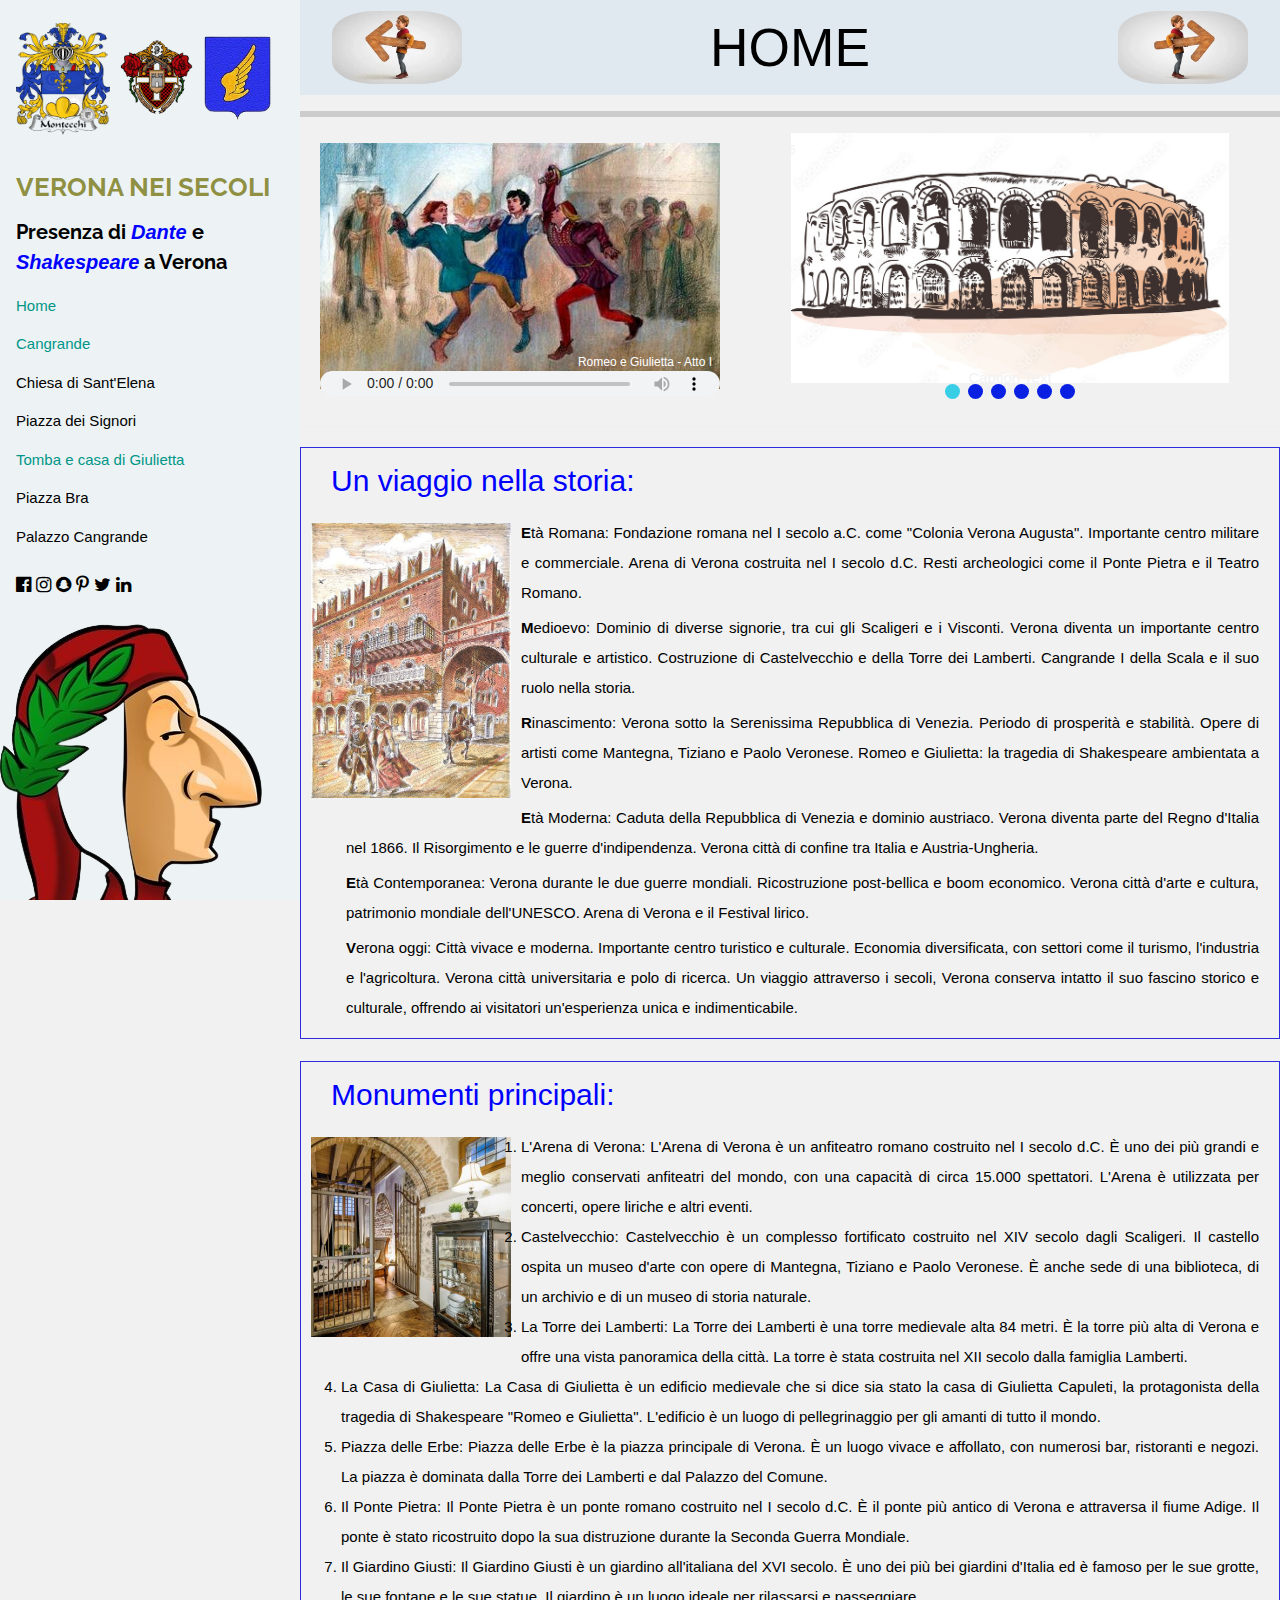
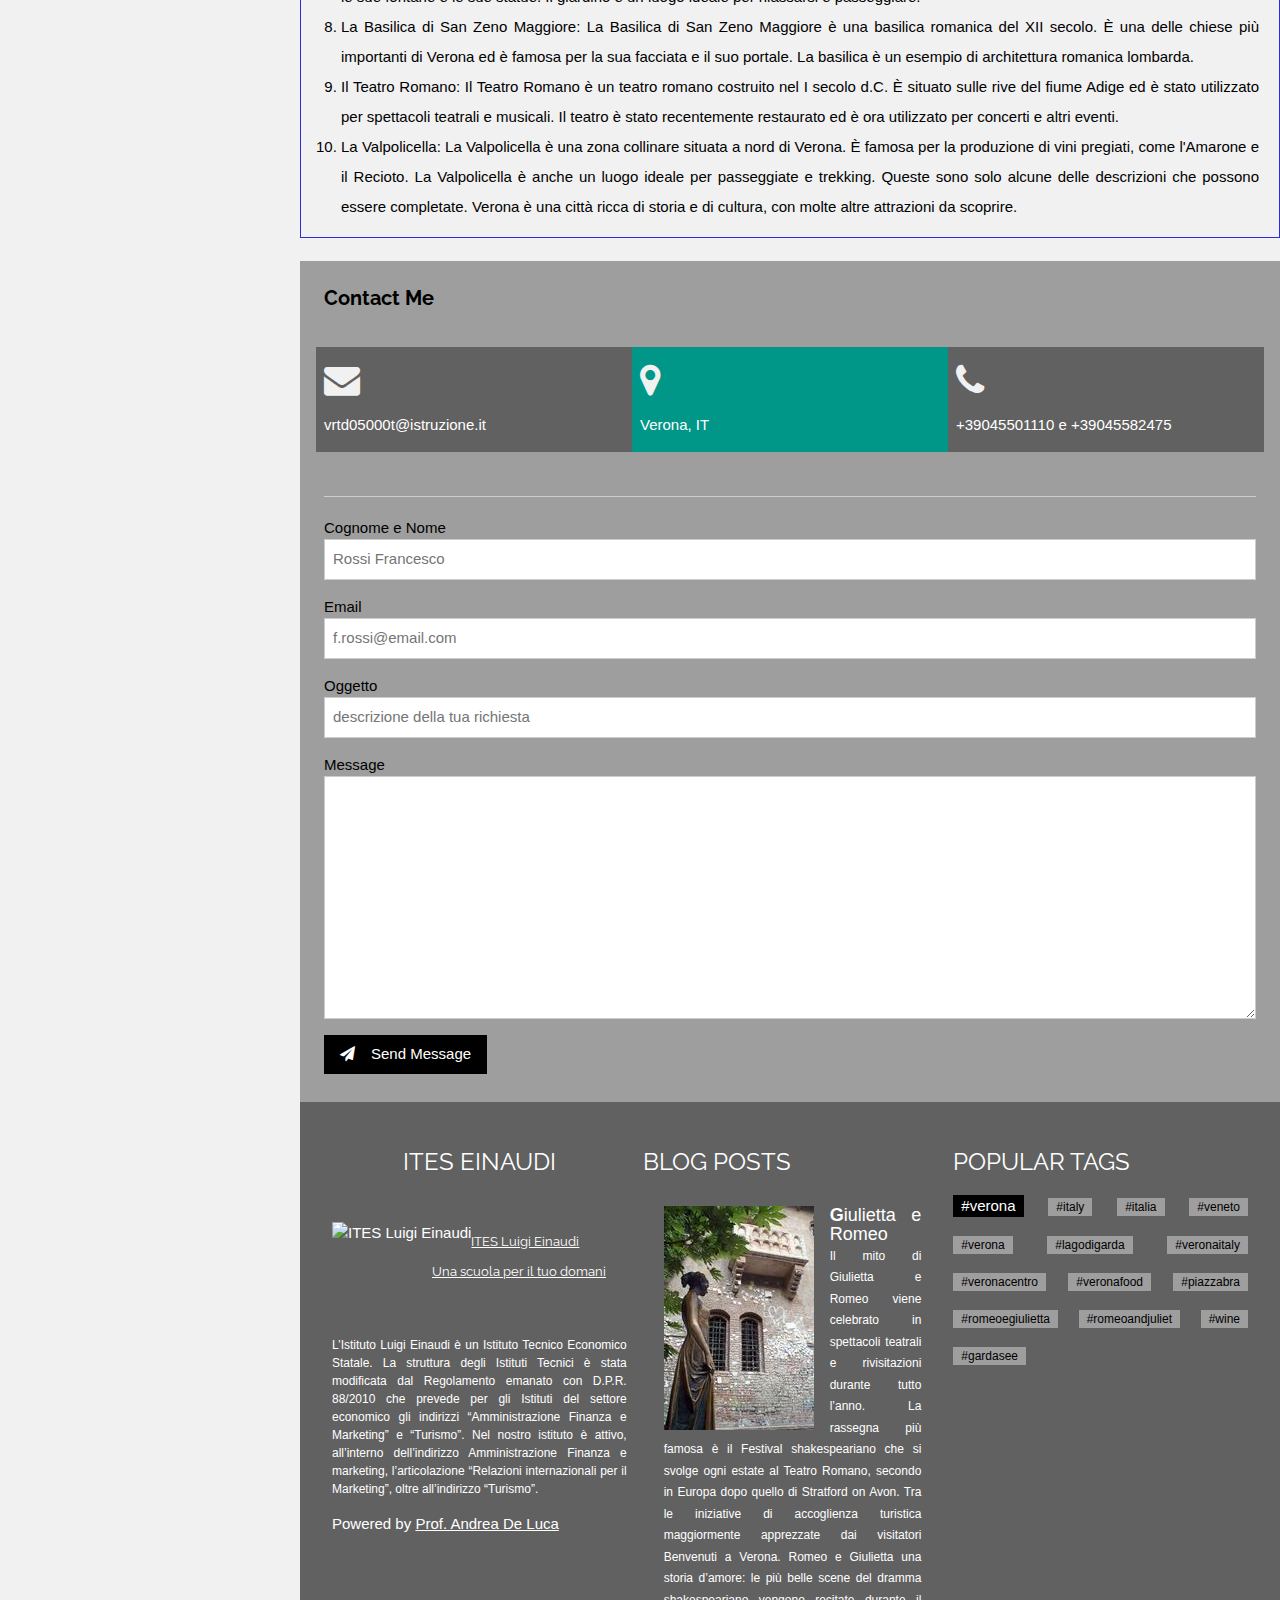
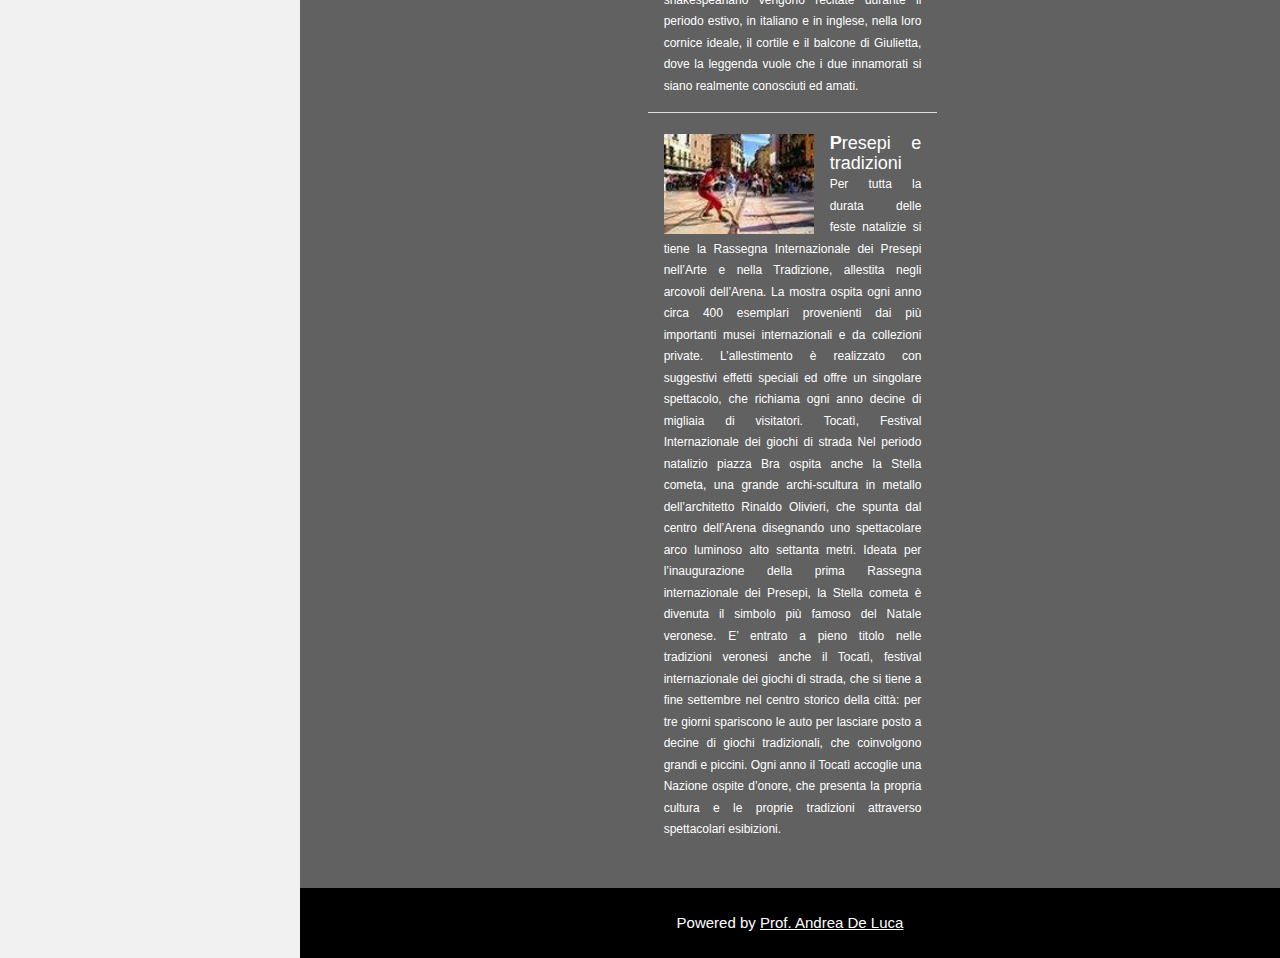
==== index.html @ e891285c "Caricamento dati 4G" ====
<!DOCTYPE html>
<html>

<head>
    <title>Verona nei secoli</title>
    <link rel="shortcut icon" href="images/favicon.ico" type="image/x-icon">
    <meta charset="UTF-8">
    <meta name="viewport" content="width=device-width, initial-scale=1.0">
    <link rel="stylesheet" href="https://www.w3schools.com/w3css/4/w3.css">
    <link rel="stylesheet" href="https://fonts.googleapis.com/css?family=Raleway">
    <link rel="stylesheet" href="https://cdnjs.cloudflare.com/ajax/libs/font-awesome/4.7.0/css/font-awesome.min.css">
    <!-- Icone IconScout su https://iconscout.com/unicons/free-line-icons?query=search&redirect=%2Funicons%2Ffree-line-icons%3Fcolor%3D%2525236563FF%26name%3Dsearch-alt -->
    <link rel="stylesheet" href="https://unicons.iconscout.com/release/v4.0.8/css/line.css">
    <link rel="stylesheet" href="css/styles.css">
    <link rel="stylesheet" href="css/stylesCarousel.css">
    <link href="https://fonts.cdnfonts.com/css/ancient" rel="stylesheet">
</head>

<body class="w3-light-grey w3-content" style="max-width:1600px">

    <!-- Sidebar/menu -->
    <nav class="w3-sidebar w3-collapse w3-animate-left"
        style="z-index:11;width:300px; background-color: rgb(237, 243, 244);" id="mySidebar"><br>
        <div class="w3-container">
            <a href="#" onclick="w3_close()" class="w3-hide-large w3-right w3-jumbo w3-padding w3-hover-grey"
                title="close menu">
                <i class="fa fa-remove"></i>
            </a>
            <img src="images/StemmaMontecchi.png" style="width:35%;" class="w3-round"><img
                src="images/StemmaCapuleti.png" style="width:35%;" class="w3-round"><img
                src="images/StemmaAlighieri.png" style="width:25%;" class="w3-round"><br><br>
            <h4><b id="Verona-nei-secoli">VERONA NEI SECOLI</b></h4>
            <h4><b>Presenza di <em>Dante</em> e <em>Shakespeare</em> a Verona</b></h4>
        </div>
        <div class="w3-bar-block">
            <a href="#Home" onclick="w3_close()" class="w3-bar-item w3-button w3-padding w3-text-teal"><i
                    class="uil uil-home"></i> Home</a>
            <a href="cangrande.html" onclick="w3_close()" class="w3-bar-item w3-button w3-padding w3-text-teal"><i
                    class="uil uil-map-marker"></i> Cangrande</a>
            <a href="chiesaDiSantElena.html" onclick="w3_close()" class="w3-bar-item w3-button w3-padding"><i
                    class="uil uil-map-marker"></i> Chiesa di Sant'Elena</a>
            <a href="piazzaDeiSignori.html" onclick="w3_close()" class="w3-bar-item w3-button w3-padding"><i
                    class="uil uil-map-marker"></i> Piazza dei Signori</a>
            <a href="tombaCasaGiulietta.html" onclick="w3_close()"
                class="w3-bar-item w3-button w3-padding w3-text-teal"><i class="uil uil-map-marker"></i> Tomba e casa di
                Giulietta</a>
            <a href="piazzaBra.html" onclick="w3_close()" class="w3-bar-item w3-button w3-padding"><i
                    class="uil uil-map-marker"></i> Piazza Bra</a>
            <a href="palazzoCangrande.html" onclick="w3_close()" class="w3-bar-item w3-button w3-padding"><i
                    class="uil uil-map-marker"></i> Palazzo Cangrande</a>
        </div>
        <div class="w3-panel w3-large">
            <i class="fa fa-facebook-official w3-hover-opacity"></i>
            <i class="fa fa-instagram w3-hover-opacity"></i>
            <i class="fa fa-snapchat w3-hover-opacity"></i>
            <i class="fa fa-pinterest-p w3-hover-opacity"></i>
            <i class="fa fa-twitter w3-hover-opacity"></i>
            <i class="fa fa-linkedin w3-hover-opacity"></i>
        </div>
        <img src="images/Dante/Dante.png" alt="">
    </nav>

    <!-- Overlay effect when opening sidebar on small screens -->
    <div class="w3-overlay w3-hide-large w3-animate-opacity" onclick="w3_close()" style="cursor:pointer"
        title="close side menu" id="myOverlay"></div>

    <!-- !PAGE CONTENT! -->
    <div class="w3-main" style="margin-left:300px">

        <!-- Header -->
        <header>
            <span class="w3-button w3-hide-large w3-xxlarge  w3-hover-text-grey" onclick="w3_open()"><i
                    class="fa fa-bars"></i></span>
            <!-- ======================================= Titolo pagina con animazioni ========================================================-->

            <div class="w3-container"
                style="background-color: rgb(225, 233, 240); display: flex; justify-content: space-between; max-width: 100%;">

                <div class="animation">
                    <button onclick="history.back()">
                        <img class="animation--Gl63I"
                            srcset="images/gif/ManWalkBack.webp 1x, images/gif/ManWalkBack.webp 2x"
                            src="images/gif/ManWalkBack.webp" alt="Medievale, Uomo, 3D, Freccia">
                    </button>
                </div>

                <div class="titles">
                    <h1 class="title">
                        <span class="title-word title-word-1">HO</span><span class="title-word title-word-2">ME</span>
                    </h1>
                </div>
                <div class="animation">
                    <button onclick="history.forward()">
                        <img id="go-forward" class="animation--Gl63I"
                            srcset="images/gif/ManWalkForward.webp 1x, images/gif/ManWalkForward.webp 2x"
                            src="images/gif/ManWalkForward.webp" alt="Medievale, Uomo, 3D, Freccia">
                    </button>
                </div>
            </div>
            <!-- ======================================= Chiusura titolo ed animazioni ========================================================-->

            <div class="w3-section w3-bottombar w3-padding-10"></div>
        </header>
        <!-- Chiusura Header -->

        <!-- Carousel section -->
        <div class="Wrapped-Area">
            <div class="audio-container">
                <p class="audio-title"><span>Romeo e Giulietta - Atto I</span></p>
                <img src="images/romeo_e_giulietta.jpg">
                <audio controls="controls">
                    <source src="audio/videoplayback.m4a" type="audio/mp3">
                </audio>
            </div>


            <div class="slideshow-container">

                <div class="mySlides fade">
                    <div class="numbertext">1 / 6</div>
                    <img src="images/Arena/ArenaFumetto.jpg" style="width:100%">
                    <div class="text">Caption Text</div>
                </div>

                <div class="mySlides fade">
                    <div class="numbertext">2 / 6</div>
                    <img src="images/Cangrande/Arche Scaligere.jpg" style="width:100%">
                    <div class="text">Caption Two</div>
                </div>

                <div class="mySlides fade">
                    <div class="numbertext">3 / 6</div>
                    <img src="images/CasaDiGiulietta/ShakespeareTeschio.jpg" style="width:100%">
                    <div class="text">Caption Three</div>
                </div>
                <div class="mySlides fade">
                    <div class="numbertext">4 / 6</div>
                    <img src="images/ChiesaSantElena/Shakespeare.jpg" style="width:100%">
                    <div class="text">Caption four</div>
                </div>
                <div class="mySlides fade">
                    <div class="numbertext">5 / 6</div>
                    <img src="images/PiazzaDeiSignori/Monument_to_Dante_(Verona).jpg" style="width:100%">
                    <div class="text">Caption five</div>
                </div>
                <div class="mySlides fade">
                    <div class="numbertext">6 / 6</div>
                    <img src="images/PalazzoCangrande/PalazzoCangrande.jpg" style="width:100%">
                    <div class="text">Caption six</div>
                </div>
                <div style="text-align:center">
                    <span class="dot"></span>
                    <span class="dot"></span>
                    <span class="dot"></span>
                    <span class="dot"></span>
                    <span class="dot"></span>
                    <span class="dot"></span>
                </div>
            </div>
            <br>


            <script type="text/javascript" src="js/scriptCarousel.js"></script>
        </div>
        <hr>

        <div class="conteinerHome">


            <div style="border: 1px solid #2d2adf; margin: 0; padding-right: 20px;">
                <h2 class="titolo-corpo">Un viaggio nella storia: </h2>
                <img src="images/PalazzoCangrande/PalazzoCangrande.jpg" alt="Palazzo Cangrande"
                    style="float:left; margin: 10px; width: 200px;">

                <ul>
                    <li> Età Romana:

                        Fondazione romana nel I secolo a.C. come "Colonia Verona Augusta".
                        Importante centro militare e commerciale.
                        Arena di Verona costruita nel I secolo d.C.
                        Resti archeologici come il Ponte Pietra e il Teatro Romano.
                    </li>
                    <li>
                        Medioevo:

                        Dominio di diverse signorie, tra cui gli Scaligeri e i Visconti.
                        Verona diventa un importante centro culturale e artistico.
                        Costruzione di Castelvecchio e della Torre dei Lamberti.
                        Cangrande I della Scala e il suo ruolo nella storia.
                    </li>
                    <li>
                        Rinascimento:

                        Verona sotto la Serenissima Repubblica di Venezia.
                        Periodo di prosperità e stabilità.
                        Opere di artisti come Mantegna, Tiziano e Paolo Veronese.
                        Romeo e Giulietta: la tragedia di Shakespeare ambientata a Verona.
                    </li>
                    <li>
                        Età Moderna:

                        Caduta della Repubblica di Venezia e dominio austriaco.
                        Verona diventa parte del Regno d'Italia nel 1866.
                        Il Risorgimento e le guerre d'indipendenza.
                        Verona città di confine tra Italia e Austria-Ungheria.
                    </li>
                    <li>
                        Età Contemporanea:

                        Verona durante le due guerre mondiali.
                        Ricostruzione post-bellica e boom economico.
                        Verona città d'arte e cultura, patrimonio mondiale dell'UNESCO.
                        Arena di Verona e il Festival lirico.
                    </li>
                    <li>
                        Verona oggi:

                        Città vivace e moderna.
                        Importante centro turistico e culturale.
                        Economia diversificata, con settori come il turismo, l'industria e l'agricoltura.
                        Verona città universitaria e polo di ricerca.

                        Un viaggio attraverso i secoli, Verona conserva intatto il suo fascino storico e culturale,
                        offrendo
                        ai
                        visitatori un'esperienza unica e indimenticabile.
                    </li>

                </ul>
            </div>
            <br>
            <div style="border: 1px solid #2d2adf; margin: 0; padding-right: 20px;">
                <h2 class="titolo-corpo">Monumenti principali: </h2>
                <img src="images/Cangrande/InternoCasaDiRomeo.jpg" alt="Palazzo Cangrande"
                    style="float:left; margin: 10px; width: 200px;">

                <ol>
                    <li>
                        L'Arena di Verona:

                        L'Arena di Verona è un anfiteatro romano costruito nel I secolo d.C. È uno dei più grandi e
                        meglio
                        conservati anfiteatri del mondo, con una capacità di circa 15.000 spettatori. L'Arena è
                        utilizzata
                        per
                        concerti, opere liriche e altri eventi.
                    </li>
                    <li>
                        Castelvecchio:

                        Castelvecchio è un complesso fortificato costruito nel XIV secolo dagli Scaligeri. Il castello
                        ospita un
                        museo d'arte con opere di Mantegna, Tiziano e Paolo Veronese. È anche sede di una biblioteca, di
                        un
                        archivio
                        e di un museo di storia naturale.
                    </li>
                    <li>
                        La Torre dei Lamberti:

                        La Torre dei Lamberti è una torre medievale alta 84 metri. È la torre più alta di Verona e offre
                        una
                        vista
                        panoramica della città. La torre è stata costruita nel XII secolo dalla famiglia Lamberti.
                    </li>
                    <li>
                        La Casa di Giulietta:

                        La Casa di Giulietta è un edificio medievale che si dice sia stato la casa di Giulietta
                        Capuleti, la
                        protagonista della tragedia di Shakespeare "Romeo e Giulietta". L'edificio è un luogo di
                        pellegrinaggio
                        per
                        gli amanti di tutto il mondo.
                    </li>
                    <li>
                        Piazza delle Erbe:

                        Piazza delle Erbe è la piazza principale di Verona. È un luogo vivace e affollato, con numerosi
                        bar,
                        ristoranti e negozi. La piazza è dominata dalla Torre dei Lamberti e dal Palazzo del Comune.
                    </li>
                    <li>
                        Il Ponte Pietra:

                        Il Ponte Pietra è un ponte romano costruito nel I secolo d.C. È il ponte più antico di Verona e
                        attraversa
                        il fiume Adige. Il ponte è stato ricostruito dopo la sua distruzione durante la Seconda Guerra
                        Mondiale.
                    </li>
                    <li>
                        Il Giardino Giusti:

                        Il Giardino Giusti è un giardino all'italiana del XVI secolo. È uno dei più bei giardini
                        d'Italia ed
                        è
                        famoso per le sue grotte, le sue fontane e le sue statue. Il giardino è un luogo ideale per
                        rilassarsi e
                        passeggiare.
                    </li>
                    <li>
                        La Basilica di San Zeno Maggiore:

                        La Basilica di San Zeno Maggiore è una basilica romanica del XII secolo. È una delle chiese più
                        importanti
                        di Verona ed è famosa per la sua facciata e il suo portale. La basilica è un esempio di
                        architettura
                        romanica lombarda.
                    </li>
                    <li>
                        Il Teatro Romano:

                        Il Teatro Romano è un teatro romano costruito nel I secolo d.C. È situato sulle rive del fiume
                        Adige
                        ed
                        è
                        stato utilizzato per spettacoli teatrali e musicali. Il teatro è stato recentemente restaurato
                        ed è
                        ora
                        utilizzato per concerti e altri eventi.
                    </li>
                    <li>
                        La Valpolicella:

                        La Valpolicella è una zona collinare situata a nord di Verona. È famosa per la produzione di
                        vini
                        pregiati,
                        come l'Amarone e il Recioto. La Valpolicella è anche un luogo ideale per passeggiate e trekking.

                        Queste sono solo alcune delle descrizioni che possono essere completate. Verona è una città
                        ricca di
                        storia
                        e di cultura, con molte altre attrazioni da scoprire.
                    </li>

                </ol>
            </div>
            <br>
            <!-- Chiusura Carousel section -->
        </div>
        <!-- Contact Section -->
        <div class="w3-container w3-padding-large w3-grey">
            <h4 id="contact"><b>Contact Me</b></h4>
            <div class="w3-row-padding w3-center w3-padding-24" style="margin:0 -16px;">
                <div class="w3-third w3-dark-grey">
                    <p><i class="fa fa-envelope w3-xxlarge w3-text-light-grey"></i></p>
                    <p>vrtd05000t@istruzione.it</p>
                </div>
                <div class="w3-third w3-teal">
                    <p><i class="fa fa-map-marker w3-xxlarge w3-text-light-grey"></i></p>
                    <p>Verona, IT</p>
                </div>
                <div class="w3-third w3-dark-grey">
                    <p><i class="fa fa-phone w3-xxlarge w3-text-light-grey"></i></p>
                    <p>+39045501110 e +39045582475</p>
                </div>
            </div>
            <hr class="w3-opacity">
            <form name="modulo" enctype="text/plain">
                <div class="w3-section">
                    <label>Cognome e Nome</label>
                    <input class="w3-input w3-border" type="text" name="name" placeholder="Rossi Francesco" required>
                </div>
                <div class="w3-section">
                    <label>Email</label>
                    <input class="w3-input w3-border" type="text" name="email" placeholder="f.rossi@email.com" required>
                </div>
                <div class="w3-section">
                    <label>Oggetto</label>
                    <input class="w3-input w3-border" type="text" name="oggetto"
                        placeholder="descrizione della tua richiesta" required>
                </div>
                <div class="w3-section">
                    <label>Message</label>
                    <textarea class="w3-input w3-border" type="text" name="message" cols="30" rows="10"
                        required></textarea>
                </div>
                <button class="w3-button w3-black w3-margin-bottom" onclick="Modulo()"><i
                        class="fa fa-paper-plane w3-margin-right"></i>Send Message</button>

            </form>
            <script type="text/javascript" src="js/scriptInvioEmail.js"></script>
        </div>

        <!-- Footer -->
        <footer class="w3-container w3-padding-32 w3-dark-grey">
            <div class="w3-row-padding">
                <div class="w3-third">
                    <h3 style="text-align: center;">ITES EINAUDI</h3>
                    <div class="it-brand-wrapper">
                        <a href="https://www.einaudivr.edu.it/" title="ITES Luigi Einaudi" rel="home">
                            <img class="icon"
                                src="https://www.einaudivr.edu.it/wp-content/uploads/2019/11/export_rep.png"
                                alt="ITES Luigi Einaudi">
                            <div class="it-brand-text">
                                <h2 class="no_toc">ITES Luigi Einaudi</h2>
                                <h3 class="no_toc d-none d-md-block">Una scuola per il tuo domani</h3>
                            </div>
                        </a>
                    </div>
                    <p class="w3-small">L’Istituto Luigi Einaudi è un Istituto Tecnico Economico Statale.

                        La struttura degli Istituti Tecnici è stata modificata dal Regolamento emanato con D.P.R.
                        88/2010 che prevede per gli Istituti del settore economico gli indirizzi “Amministrazione
                        Finanza e Marketing” e “Turismo”.

                        Nel nostro istituto è attivo, all’interno dell’indirizzo Amministrazione Finanza e marketing,
                        l’articolazione “Relazioni internazionali per il Marketing”, oltre all’indirizzo “Turismo”.</p>
                    <p>Powered by <a href="https://www.w3schools.com/w3css/default.asp" target="_blank">Prof. Andrea De
                            Luca</a></p>
                </div>

                <div class="w3-third">
                    <h3>BLOG POSTS</h3>
                    <ul class="w3-ul w3-hoverable" style="line-height: 1.3em;">
                        <li class="w3-padding-16">
                            <img src="images/Blog Post/Giulietta.jpg" class="w3-left w3-margin-right"
                                style="width:150px">
                            <span class="w3-large">Giulietta e Romeo</span><br>
                            <span class="w3-small">Il mito di Giulietta e Romeo viene celebrato in spettacoli teatrali e
                                rivisitazioni
                                durante tutto l’anno. La rassegna più famosa è il Festival shakespeariano che si svolge
                                ogni estate al Teatro Romano, secondo in Europa dopo quello di Stratford on Avon.

                                Tra le iniziative di accoglienza turistica maggiormente apprezzate dai visitatori
                                Benvenuti a Verona. Romeo e Giulietta una storia d’amore: le più belle scene del dramma
                                shakespeariano vengono recitate durante il periodo estivo, in italiano e in inglese,
                                nella loro cornice ideale, il cortile e il balcone di Giulietta, dove la leggenda vuole
                                che i due innamorati si siano realmente conosciuti ed amati.</span>
                        </li>
                        <li class="w3-padding-16">
                            <img src="images/Blog Post/Arte e Tradizione.jpg" class="w3-left w3-margin-right"
                                style="width:150px">
                            <span class="w3-large">Presepi e tradizioni</span><br>
                            <span class="w3-small">Per tutta la durata delle feste natalizie si tiene la Rassegna
                                Internazionale dei
                                Presepi nell’Arte e nella Tradizione, allestita negli arcovoli dell’Arena.
                                La mostra ospita ogni anno circa 400 esemplari provenienti dai più importanti musei
                                internazionali e da collezioni private. L’allestimento è realizzato con suggestivi
                                effetti speciali ed offre un singolare spettacolo, che richiama ogni anno decine di
                                migliaia di visitatori.
                                Tocatì, Festival Internazionale dei giochi di strada
                                Nel periodo natalizio piazza Bra ospita anche la Stella cometa, una grande
                                archi-scultura in metallo dell’architetto Rinaldo Olivieri, che spunta dal centro
                                dell’Arena disegnando uno spettacolare arco luminoso alto settanta metri. Ideata per
                                l’inaugurazione della prima Rassegna internazionale dei Presepi, la Stella cometa è
                                divenuta il simbolo più famoso del Natale veronese.
                                E’ entrato a pieno titolo nelle tradizioni veronesi anche il Tocatì, festival
                                internazionale dei giochi di strada, che si tiene a fine settembre nel centro storico
                                della città: per tre giorni spariscono le auto per lasciare posto a decine di giochi
                                tradizionali, che coinvolgono grandi e piccini. Ogni anno il Tocatì accoglie una Nazione
                                ospite d’onore, che presenta la propria cultura e le proprie tradizioni attraverso
                                spettacolari esibizioni.</span>
                        </li>
                    </ul>
                </div>

                <div class="w3-third">
                    <h3>POPULAR TAGS</h3>
                    <p>
                        <span class="w3-tag w3-black w3-margin-bottom">#verona</span> <span
                            class="w3-tag w3-grey w3-small w3-margin-bottom">#italy</span> <span
                            class="w3-tag w3-grey w3-small w3-margin-bottom">#italia</span>
                        <span class="w3-tag w3-grey w3-small w3-margin-bottom">#veneto</span> <span
                            class="w3-tag w3-grey w3-small w3-margin-bottom">#verona</span> <span
                            class="w3-tag w3-grey w3-small w3-margin-bottom">#lagodigarda</span>
                        <span class="w3-tag w3-grey w3-small w3-margin-bottom">#veronaitaly</span> <span
                            class="w3-tag w3-grey w3-small w3-margin-bottom">#veronacentro</span> <span
                            class="w3-tag w3-grey w3-small w3-margin-bottom">#veronafood</span>
                        <span class="w3-tag w3-grey w3-small w3-margin-bottom">#piazzabra</span> <span
                            class="w3-tag w3-grey w3-small w3-margin-bottom">#romeoegiulietta</span> <span
                            class="w3-tag w3-grey w3-small w3-margin-bottom">#romeoandjuliet</span>
                        <span class="w3-tag w3-grey w3-small w3-margin-bottom">#wine</span> <span
                            class="w3-tag w3-grey w3-small w3-margin-bottom">#gardasee</span>
                    </p>
                </div>

            </div>
        </footer>

        <div class="w3-black w3-center w3-padding-24">Powered by <a href="#" title="ITES EINAUDI" target="_blank"
                class="w3-hover-opacity">Prof. Andrea De Luca</a></div>

        <!-- End page content -->
    </div>

    <script type="text/javascript" src="js/script.js"></script>

</body>


</html>
---- css/styles.css ----
body,
h1,
h2,
h3,
h4,
h5,
h6 {
    font-family: "Raleway", sans-serif
}

.titolo-corpo {
    text-align: justify;
    margin-left: 1em;
    font-family: 'Franklin Gothic Medium', 'Arial Narrow', Arial, sans-serif;
    color: blue;

}



ul {
    line-height: 2em;
    list-style: none;
    
}

ul li {
    text-align: justify;
    margin: 5px 0px 0 5px;
}

ul li::first-letter {
    text-transform: uppercase;
    font-weight: bold;
}

ol {
    text-align: justify;
    line-height: 2em;
}

p {
    text-align: justify;
}

h1 {
    white-space: nowrap;
}

em {
    color: blue;
    font-family: 'Trebuchet MS', 'Lucida Sans Unicode', 'Lucida Grande', 'Lucida Sans', Arial, sans-serif;
}

.animation {
    margin: auto 0;
}

#Verona-nei-secoli {
    font-size: 26px;
    color: rgba(112, 112, 7, 0.756);
}

.Wrapped-Area {
    display: flex;
    align-items: stretch;
    flex-wrap: wrap;

}

.slideshow-container {
    position: relative;
    max-width: 300px;
    width: 100%;
    margin: 10px auto;
}

.audio-container {
    position: relative;
    max-width: 400px;
    width: 100%;
    margin: 10px auto;
}

.audio-container img {
    max-width: 100%;
    position: relative;
    border: 0;
}

.audio-container audio {
    position: absolute;
    bottom: 0;
    left: 0;
    width: 100%;
    z-index: 10;
    height: 25px;
}

.audio-title {
    position: absolute;
    right: 2%;
    bottom: 5%;
    font-family: 'arial', sans-serif;
    z-index: 10;
    font-size: 0.8rem;
    color: #fff;
}

.it-brand-wrapper {
    padding: 32px 0;
    display: flex;
    
}

.it-brand-wrapper img{
  float: inline-start;
    
}

.it-brand-wrapper .it-brand-text h2, .it-brand-wrapper .it-brand-text h3 {
    font-size: 10pt;
    padding-left: 100px;
}
.title {
    padding: 2px;
    float: inline-start;
    font-family: 'Ancient', sans-serif;
    font-size: 48pt;
    font-weight: lighter;
    margin: auto;
    text-wrap: wrap;
    text-align: center;
}

.title-word {
    animation: color-animation 10s linear infinite;
}

.title-word-1 {
    --color-1: #DF8453;
    --color-2: #3D8DAE;
    --color-3: #E4A9A8;
}

.title-word-2 {
    --color-1: #DBAD4A;
    --color-2: #ACCFCB;
    --color-3: #17494D;
}

.title-word-3 {
    --color-1: #ACCFCB;
    --color-2: #E4A9A8;
    --color-3: #ACCFCB;
}

.title-word-4 {
    --color-1: #3D8DAE;
    --color-2: #DF8453;
    --color-3: #E4A9A8;
}

@keyframes color-animation {
    0% {
        color: var(--color-1)
    }

    32% {
        color: var(--color-1)
    }

    33% {
        color: var(--color-2)
    }

    65% {
        color: var(--color-2)
    }

    66% {
        color: var(--color-3)
    }

    99% {
        color: var(--color-3)
    }

    100% {
        color: var(--color-1)
    }
}

.animation button {
    background-color: transparent;
    border: none;
}

.animation img {
    max-width: 480px;
    max-height: 270px;
    margin: 0;
    border-radius: 35%;
    cursor: pointer;
    width: 150px;
    padding: 10px;
}


@media(max-width: 1280px) {

    .titles {
        margin: auto;
    }

    .title {
        font-size: 40pt;
        text-wrap: wrap;
    }

    header img {
        margin: auto;
    }
}

@media(max-width: 630px) {

    .titles {
        margin: auto;
    }

    .title {
        font-size: 20pt;
        text-wrap: wrap;
    }

    header img {
        display: none;
    }
}
---- css/stylesCarousel.css ----
* {box-sizing: border-box;}
body {font-family: Verdana, sans-serif;}
.mySlides {display: none;}
img {vertical-align: middle;}

/* Slideshow container */
.slideshow-container {
  max-width: 500px;
  position: relative;
  margin: auto;
}

/* Caption text */
.text {
  color: #f2f2f2;
  font-size: 15px;
  padding: 8px 12px;
  position: absolute;
  bottom: 8px;
  width: 100%;
  text-align: center;
}

/* Number text (1/3 etc) */
.numbertext {
  color: #f2f2f2;
  font-size: 12px;
  padding: 8px 12px;
  position: absolute;
  top: 0;
}

/* The dots/bullets/indicators */
.dot {
  height: 15px;
  width: 15px;
  margin: 0 2px;
  background-color: #091fe1;
  border-radius: 50%;
  display: inline-block;
  transition: background-color 0.6s ease;
}

.active {
  background-color: #38cee6;
}

/* Fading animation */
.fade {
  animation-name: fade;
  animation-duration: 1.5s;
}

.mySlides img {
    object-fit: contain;
    aspect-ratio: 2/1;

}

@keyframes fade {
  from {opacity: .4} 
  to {opacity: 1}
}

/* On smaller screens, decrease text size */
@media only screen and (max-width: 300px) {
  .text {font-size: 11px}
}
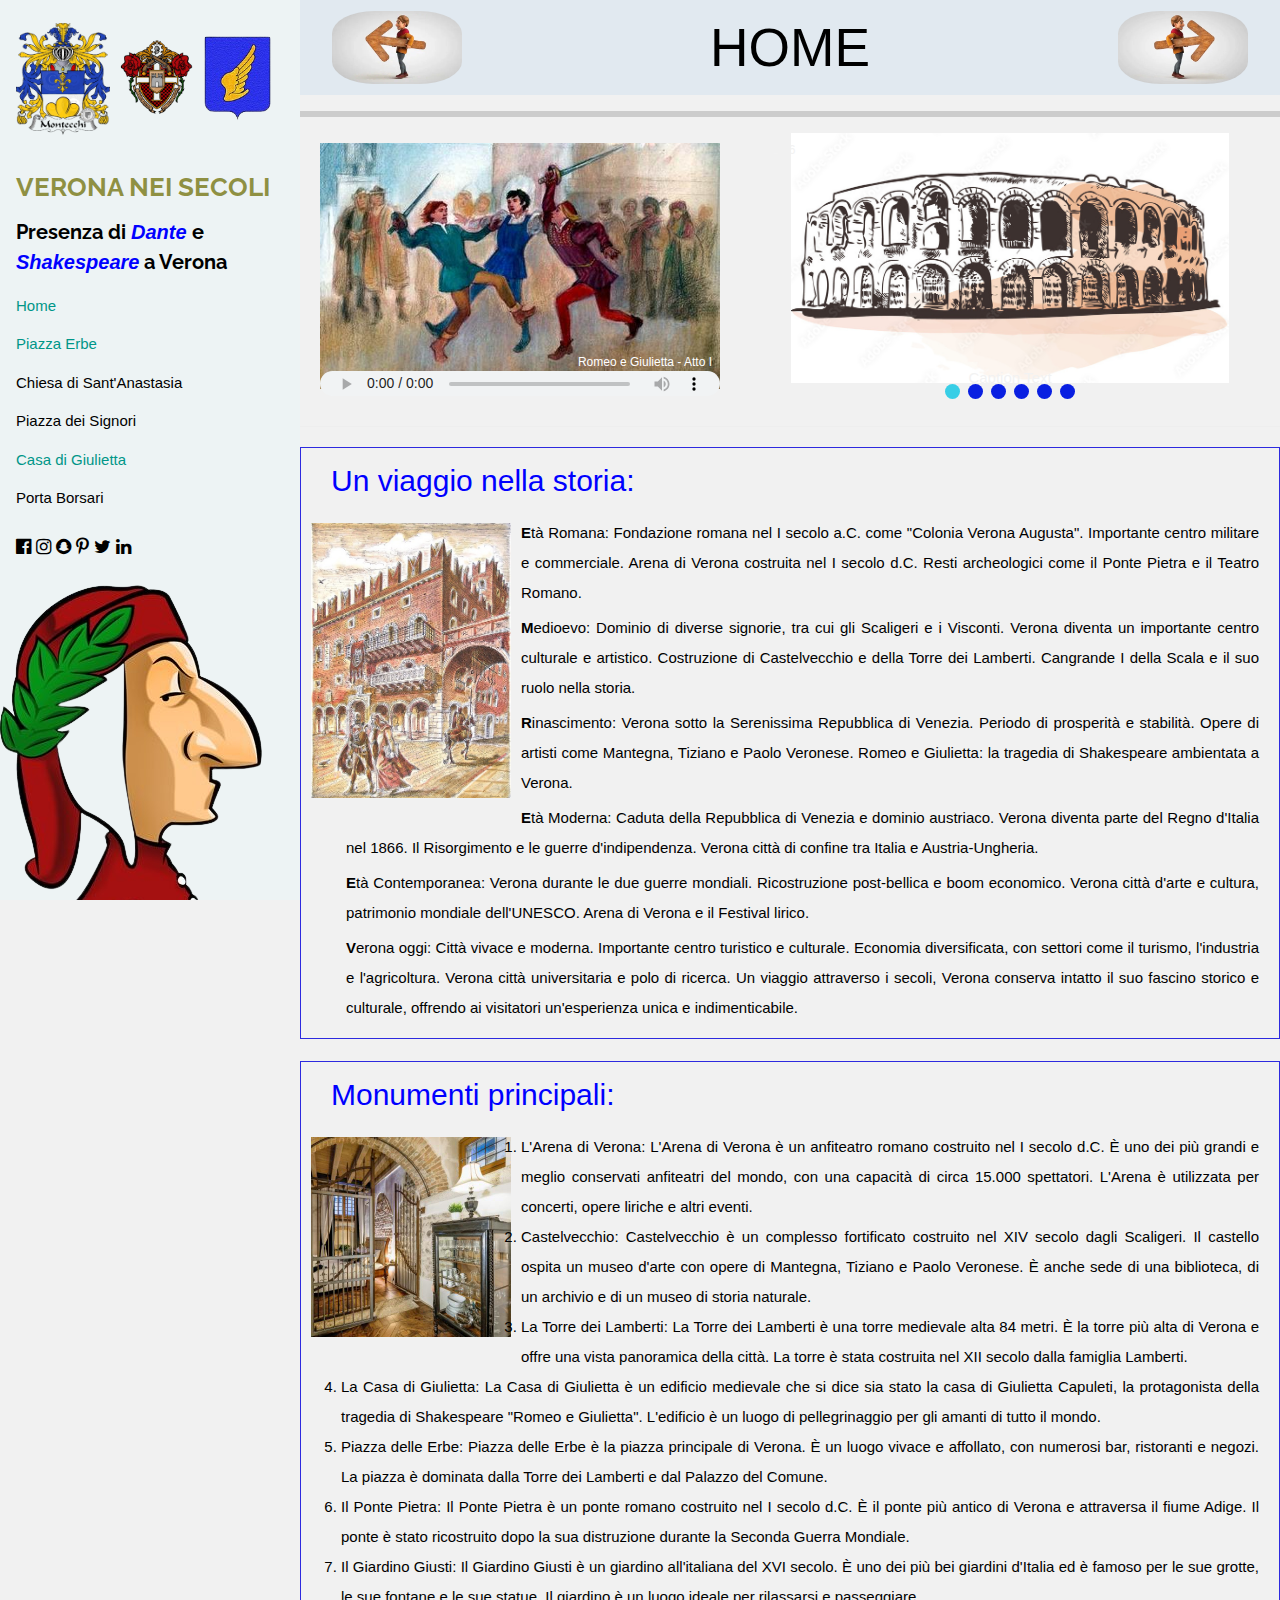
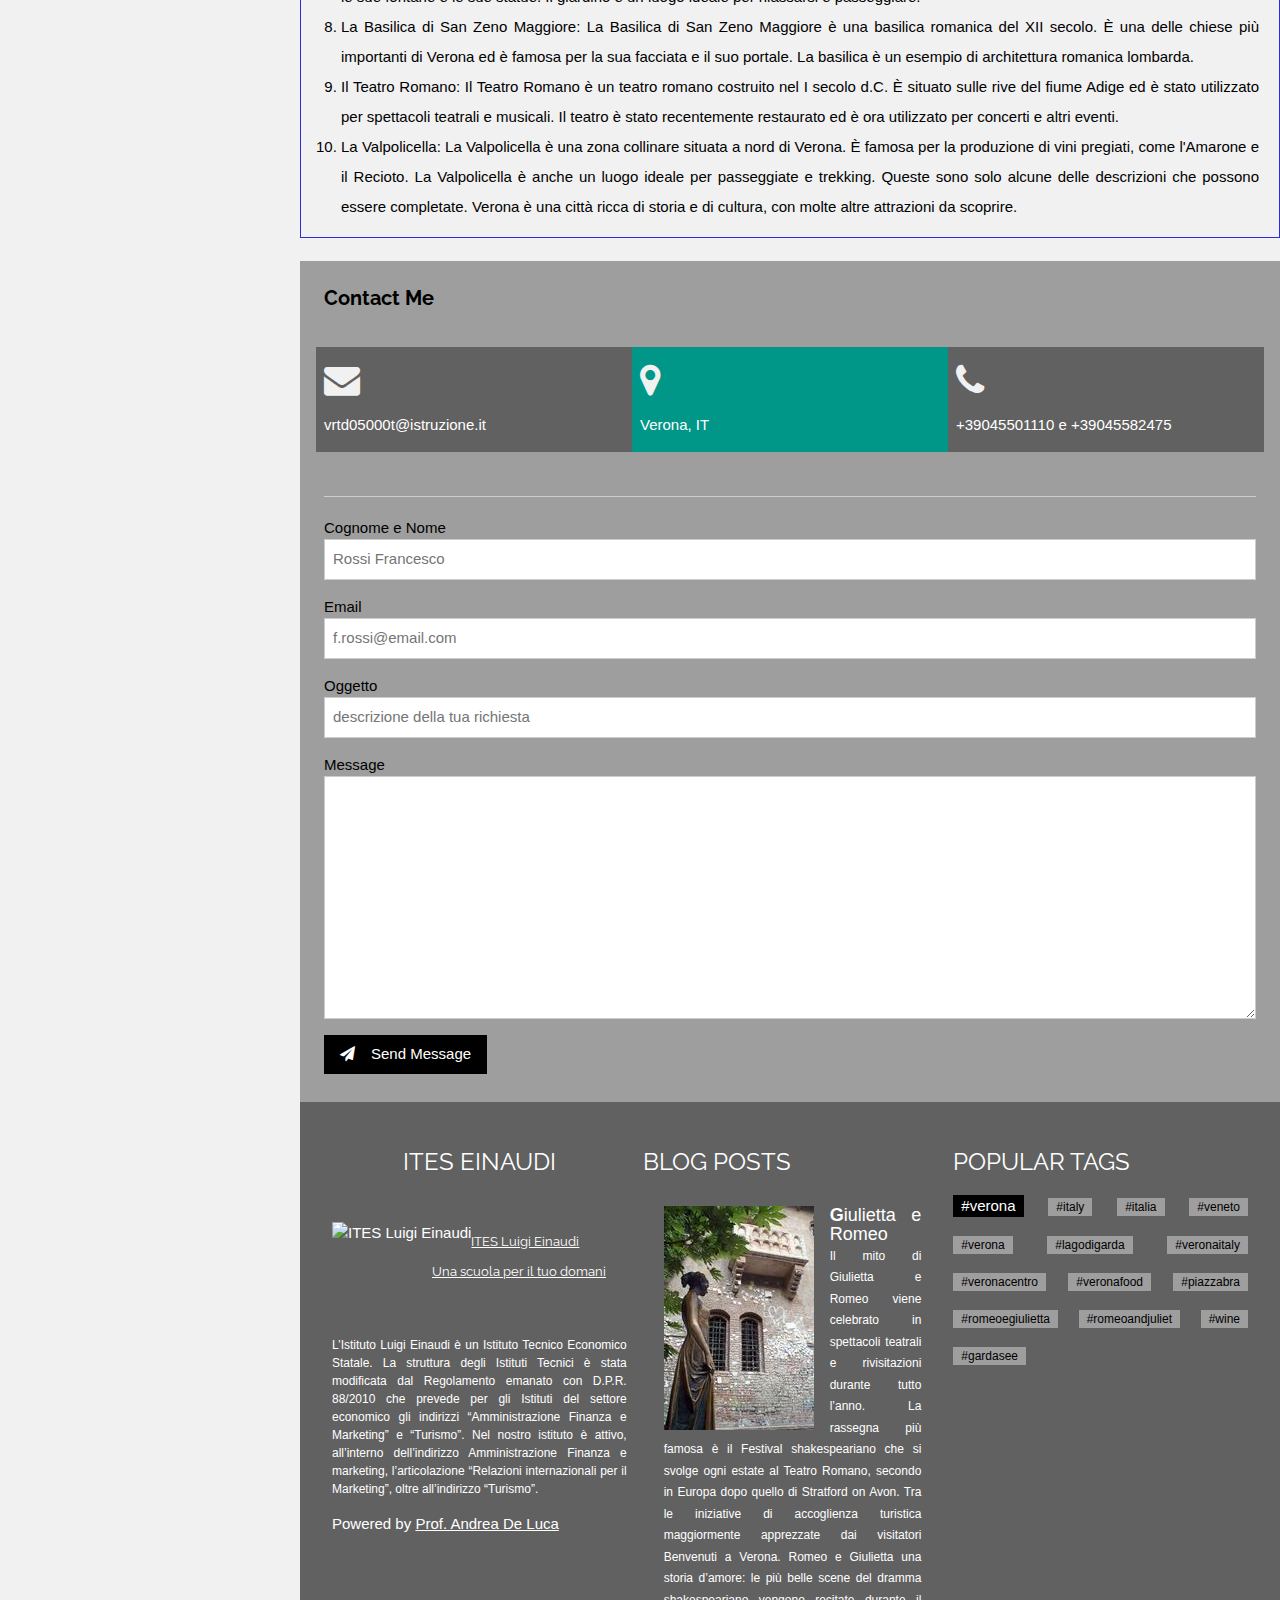
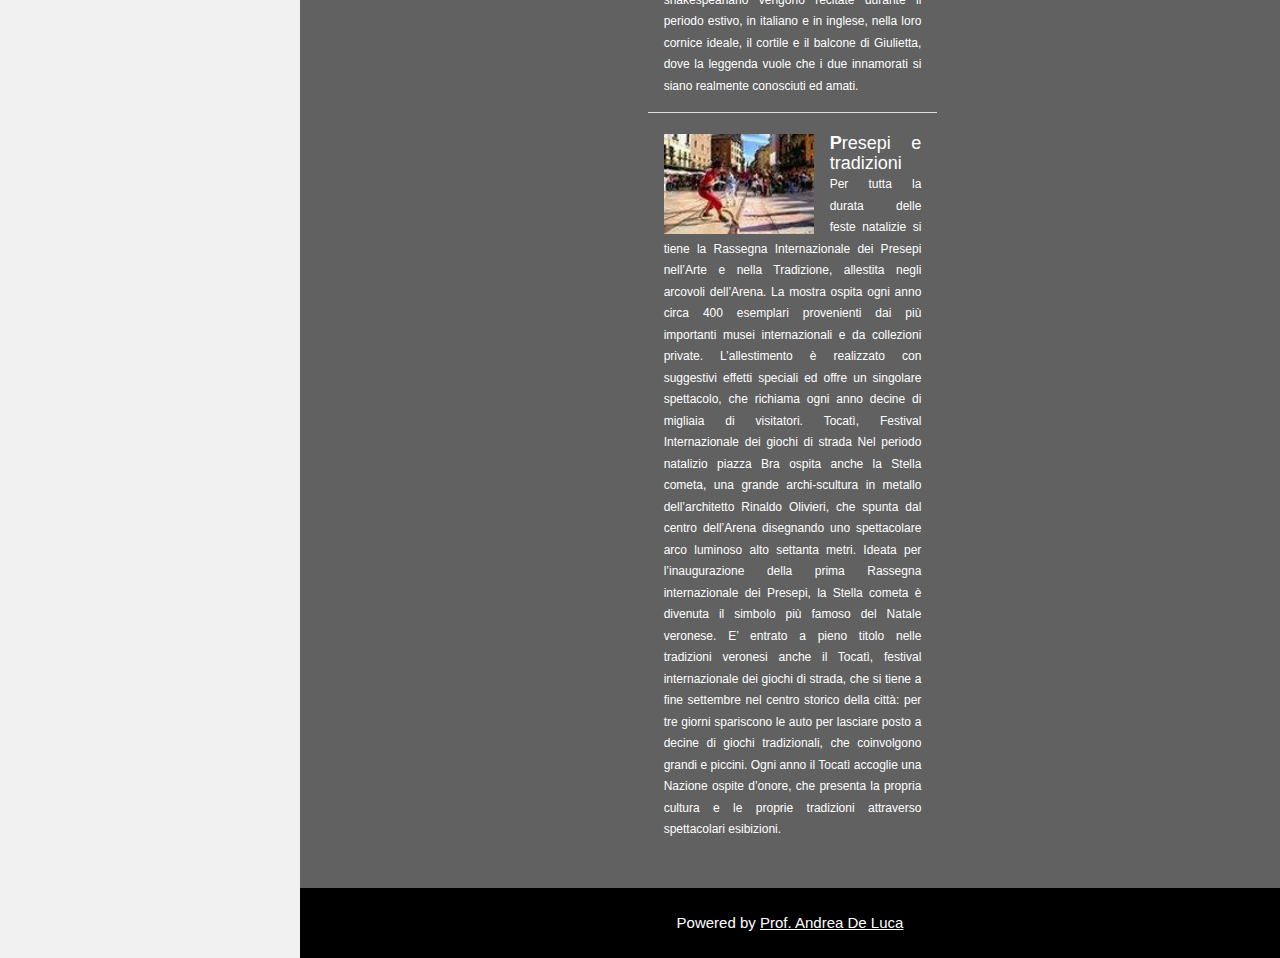
==== commit 751d44d4: "Changes Index" ====
--- a/index.html
+++ b/index.html
@@ -35,19 +35,16 @@
         <div class="w3-bar-block">
             <a href="#Home" onclick="w3_close()" class="w3-bar-item w3-button w3-padding w3-text-teal"><i
                     class="uil uil-home"></i> Home</a>
-            <a href="cangrande.html" onclick="w3_close()" class="w3-bar-item w3-button w3-padding w3-text-teal"><i
-                    class="uil uil-map-marker"></i> Cangrande</a>
-            <a href="chiesaDiSantElena.html" onclick="w3_close()" class="w3-bar-item w3-button w3-padding"><i
-                    class="uil uil-map-marker"></i> Chiesa di Sant'Elena</a>
+            <a href="Piazza Erbe.html" onclick="w3_close()" class="w3-bar-item w3-button w3-padding w3-text-teal"><i
+                    class="uil uil-map-marker"></i> Piazza Erbe</a>
+            <a href="Chiesa di Sant'Anastasia.html" onclick="w3_close()" class="w3-bar-item w3-button w3-padding"><i
+                    class="uil uil-map-marker"></i> Chiesa di Sant'Anastasia</a>
             <a href="piazzaDeiSignori.html" onclick="w3_close()" class="w3-bar-item w3-button w3-padding"><i
                     class="uil uil-map-marker"></i> Piazza dei Signori</a>
-            <a href="tombaCasaGiulietta.html" onclick="w3_close()"
-                class="w3-bar-item w3-button w3-padding w3-text-teal"><i class="uil uil-map-marker"></i> Tomba e casa di
-                Giulietta</a>
-            <a href="piazzaBra.html" onclick="w3_close()" class="w3-bar-item w3-button w3-padding"><i
-                    class="uil uil-map-marker"></i> Piazza Bra</a>
-            <a href="palazzoCangrande.html" onclick="w3_close()" class="w3-bar-item w3-button w3-padding"><i
-                    class="uil uil-map-marker"></i> Palazzo Cangrande</a>
+            <a href="Casa di Giulietta.html" onclick="w3_close()"
+                class="w3-bar-item w3-button w3-padding w3-text-teal"><i class="uil uil-map-marker"></i> Casa di Giulietta</a>
+            <a href="Porta Borsari.html" onclick="w3_close()" class="w3-bar-item w3-button w3-padding"><i
+                    class="uil uil-map-marker"></i> Porta Borsari</a>
         </div>
         <div class="w3-panel w3-large">
             <i class="fa fa-facebook-official w3-hover-opacity"></i>
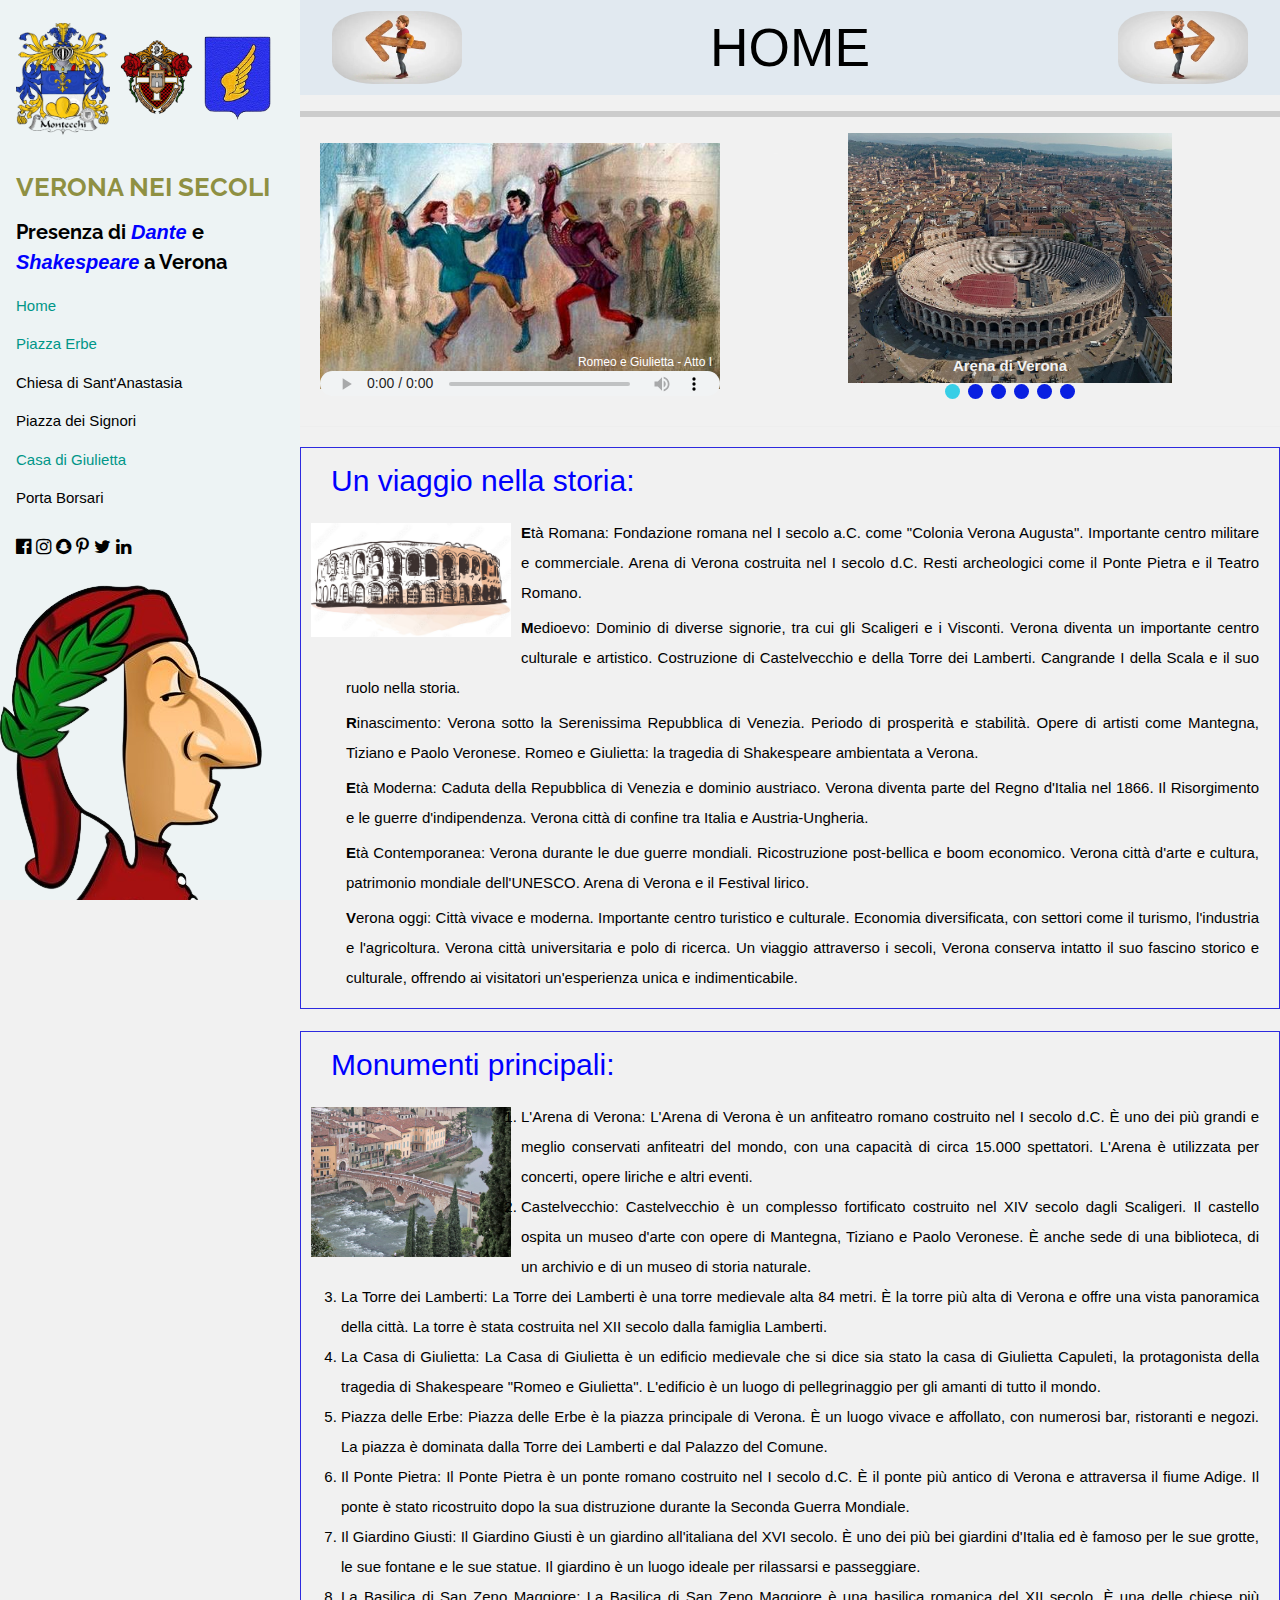
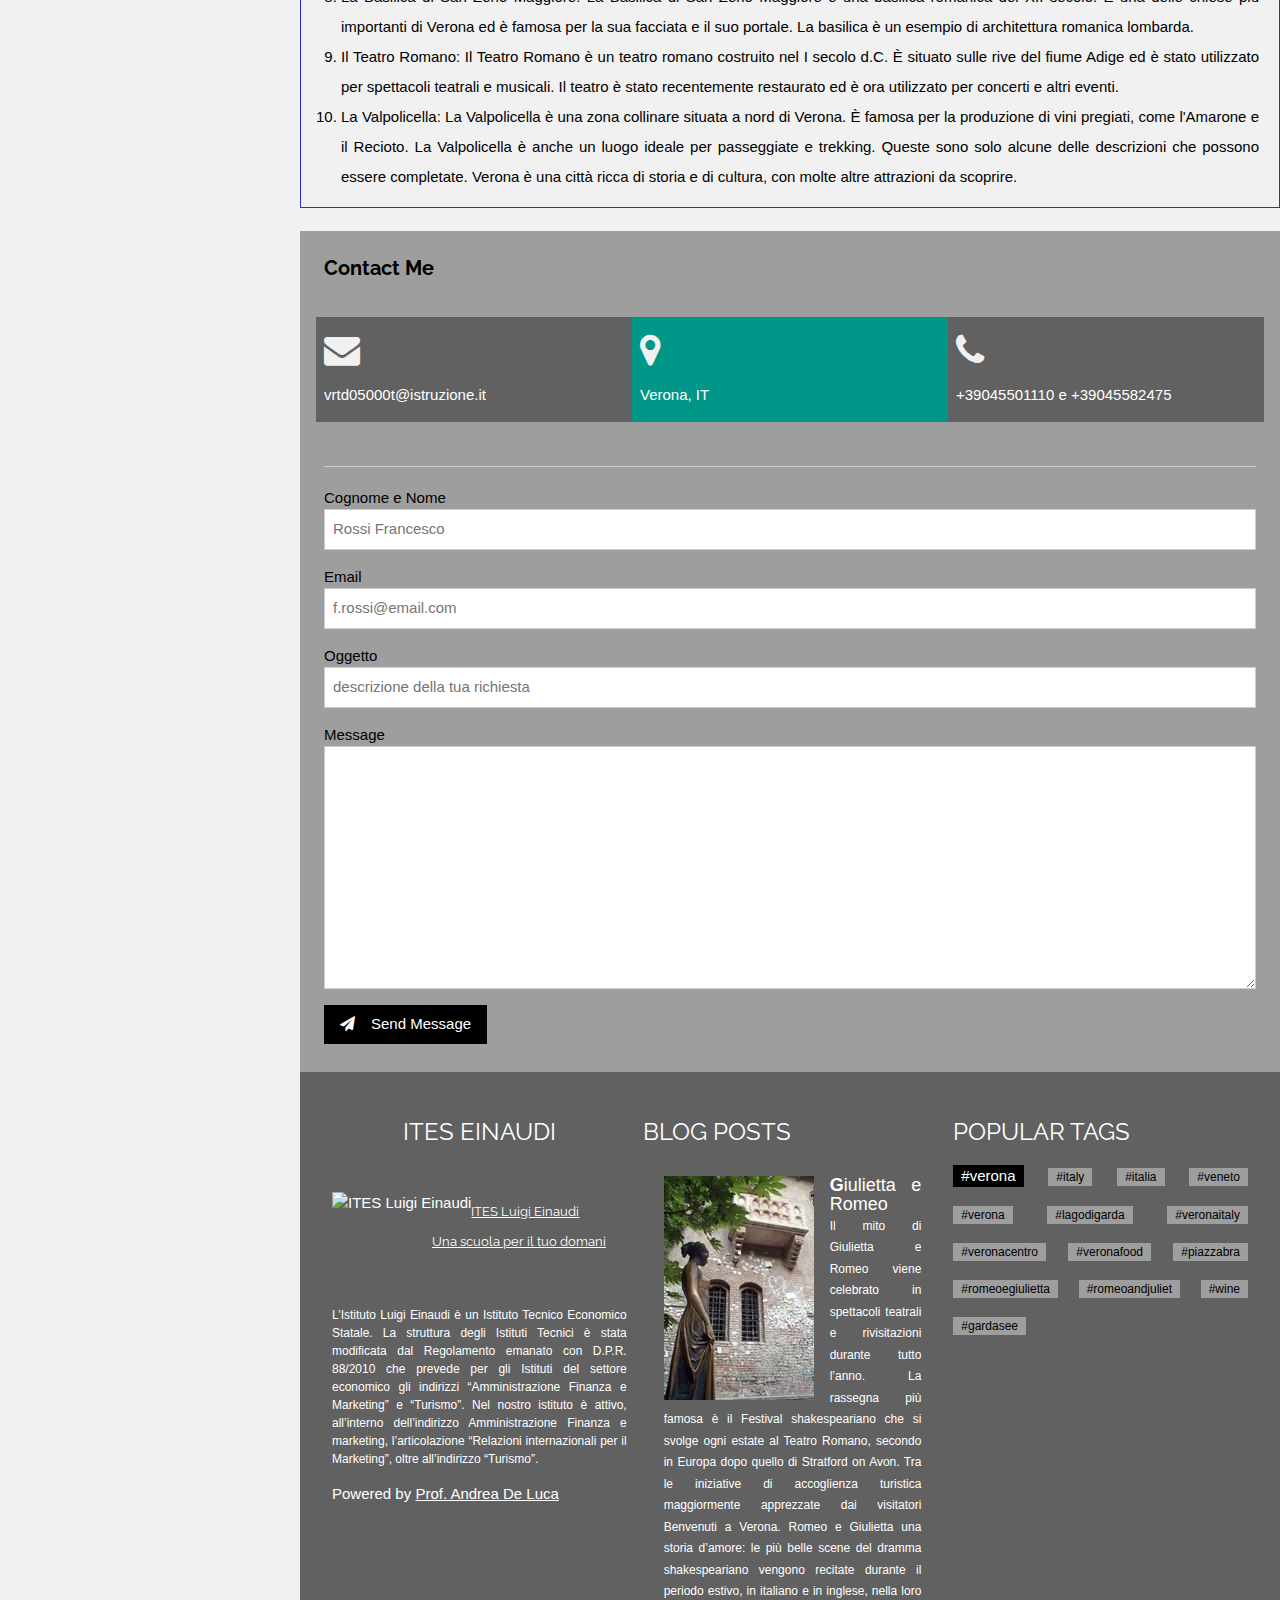
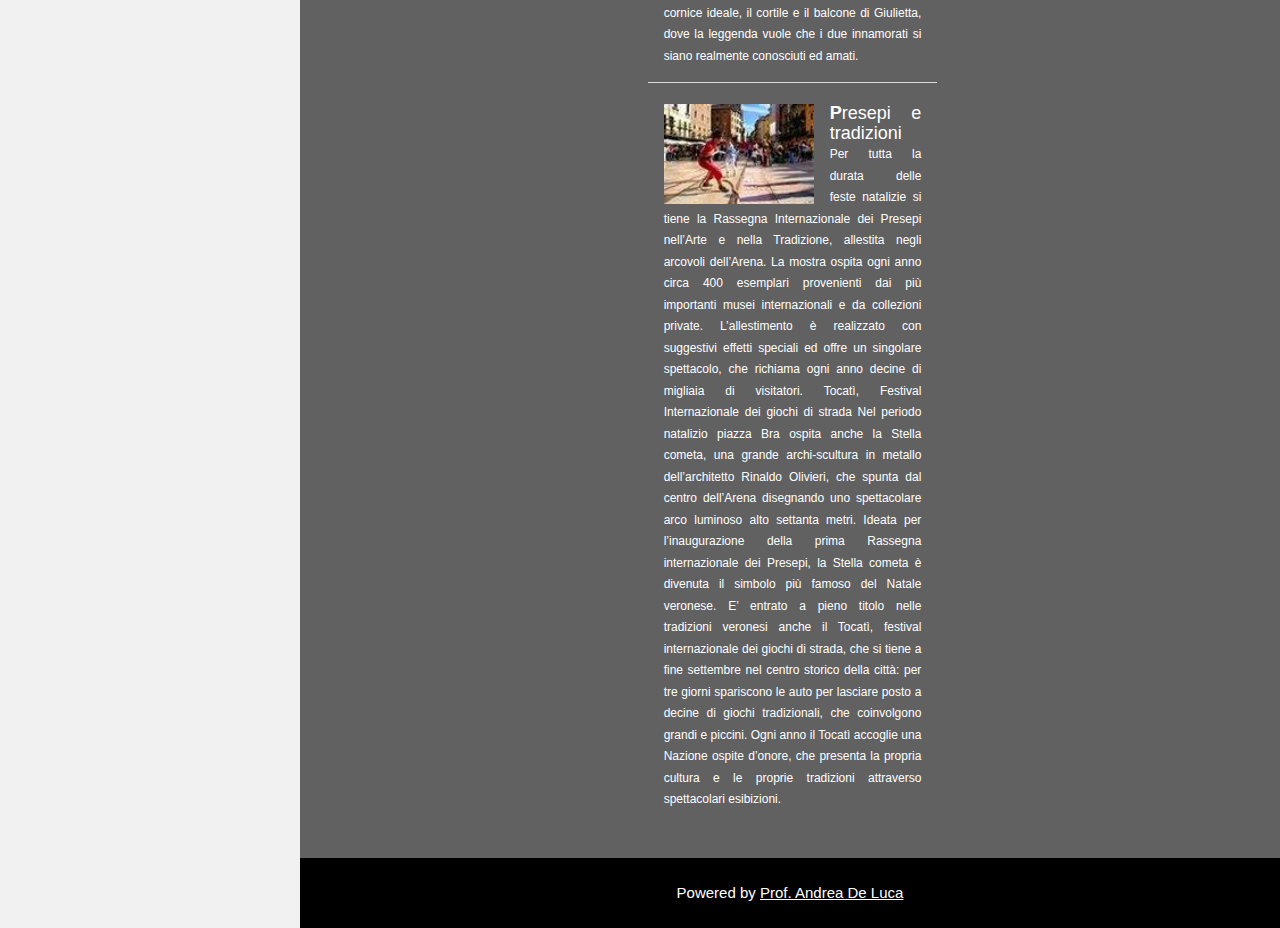
==== commit 2ccc8a8e: "Changes" ====
--- a/index.html
+++ b/index.html
@@ -115,35 +115,35 @@
 
                 <div class="mySlides fade">
                     <div class="numbertext">1 / 6</div>
-                    <img src="images/Arena/ArenaFumetto.jpg" style="width:100%">
-                    <div class="text">Caption Text</div>
+                    <img src="images/Arena/Arena di Verona.jpg" style="width:100%">
+                    <div class="text">Arena di Verona</div>
                 </div>
 
                 <div class="mySlides fade">
                     <div class="numbertext">2 / 6</div>
-                    <img src="images/Cangrande/Arche Scaligere.jpg" style="width:100%">
-                    <div class="text">Caption Two</div>
+                    <img src="images/Casa di Giulietta/Casa di Giulietta.jpg" style="width:100%">
+                    <div class="text">Casa di Giulietta</div>
                 </div>
 
                 <div class="mySlides fade">
                     <div class="numbertext">3 / 6</div>
-                    <img src="images/CasaDiGiulietta/ShakespeareTeschio.jpg" style="width:100%">
-                    <div class="text">Caption Three</div>
+                    <img src="images/Chiesa di Sant'Anastasia/Chiesa di Sant'Anastasia.jpg" style="width:100%">
+                    <div class="text">Chiesa di Sant'Anastasia</div>
                 </div>
                 <div class="mySlides fade">
                     <div class="numbertext">4 / 6</div>
-                    <img src="images/ChiesaSantElena/Shakespeare.jpg" style="width:100%">
-                    <div class="text">Caption four</div>
+                    <img src="images/Piazza Erbe/Piazza Erbe.jpg" style="width:100%">
+                    <div class="text">Piazza Erbe</div>
                 </div>
                 <div class="mySlides fade">
                     <div class="numbertext">5 / 6</div>
-                    <img src="images/PiazzaDeiSignori/Monument_to_Dante_(Verona).jpg" style="width:100%">
-                    <div class="text">Caption five</div>
+                    <img src="images/PiazzaDeiSignori/Piazza dei Signori.jpg" style="width:100%">
+                    <div class="text">Piazza dei Signori</div>
                 </div>
                 <div class="mySlides fade">
                     <div class="numbertext">6 / 6</div>
-                    <img src="images/PalazzoCangrande/PalazzoCangrande.jpg" style="width:100%">
-                    <div class="text">Caption six</div>
+                    <img src="images/Porta Borsari/Porta Borsari.jpg" style="width:100%">
+                    <div class="text">Porta Borsari</div>
                 </div>
                 <div style="text-align:center">
                     <span class="dot"></span>
@@ -166,7 +166,7 @@
 
             <div style="border: 1px solid #2d2adf; margin: 0; padding-right: 20px;">
                 <h2 class="titolo-corpo">Un viaggio nella storia: </h2>
-                <img src="images/PalazzoCangrande/PalazzoCangrande.jpg" alt="Palazzo Cangrande"
+                <img src="images/Arena/ArenaFumetto.jpg" alt="Palazzo Cangrande"
                     style="float:left; margin: 10px; width: 200px;">
 
                 <ul>
@@ -228,7 +228,7 @@
             <br>
             <div style="border: 1px solid #2d2adf; margin: 0; padding-right: 20px;">
                 <h2 class="titolo-corpo">Monumenti principali: </h2>
-                <img src="images/Cangrande/InternoCasaDiRomeo.jpg" alt="Palazzo Cangrande"
+                <img src="images/Monumenti Storici/ponte-pietra.jpg" alt="Palazzo Cangrande"
                     style="float:left; margin: 10px; width: 200px;">
 
                 <ol>
--- a/css/stylesCarousel.css
+++ b/css/stylesCarousel.css
@@ -16,9 +16,10 @@
   font-size: 15px;
   padding: 8px 12px;
   position: absolute;
-  bottom: 8px;
+  bottom: 20px;
   width: 100%;
   text-align: center;
+  font-weight: bolder;
 }
 
 /* Number text (1/3 etc) */
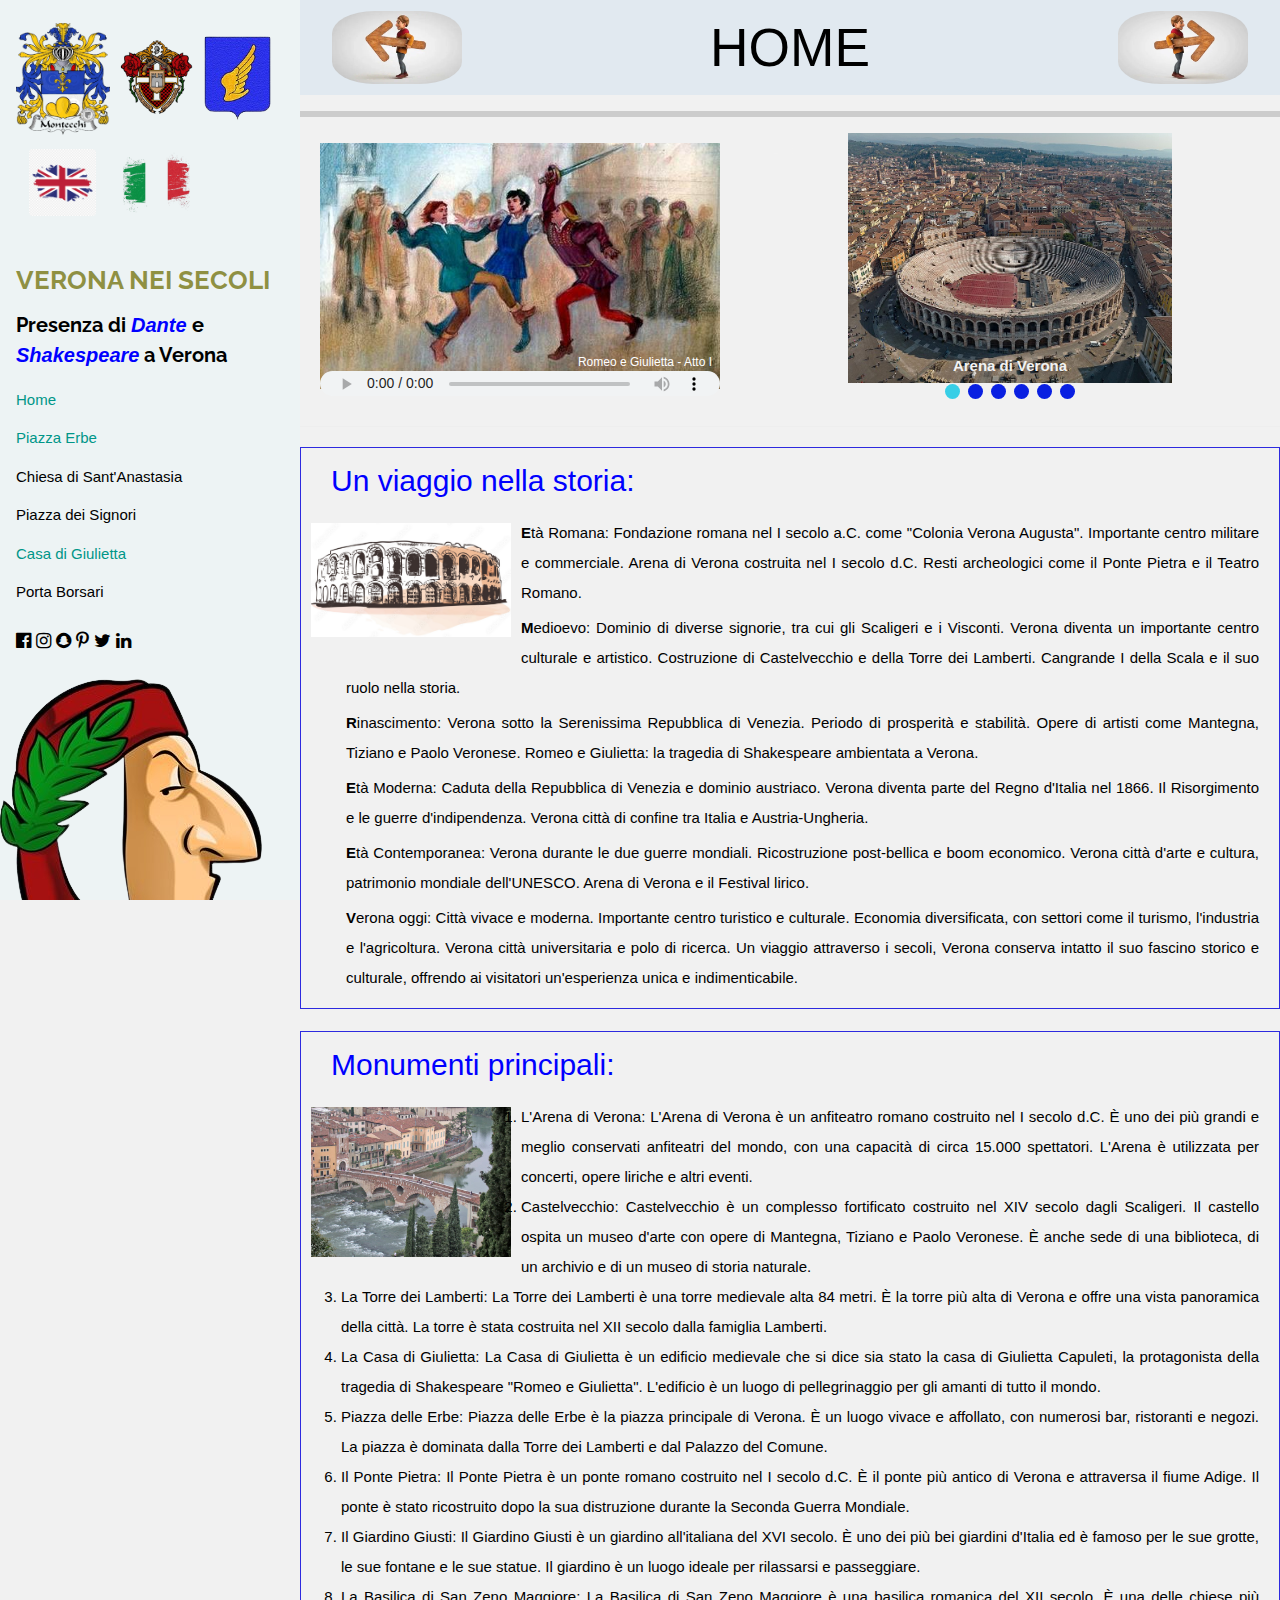
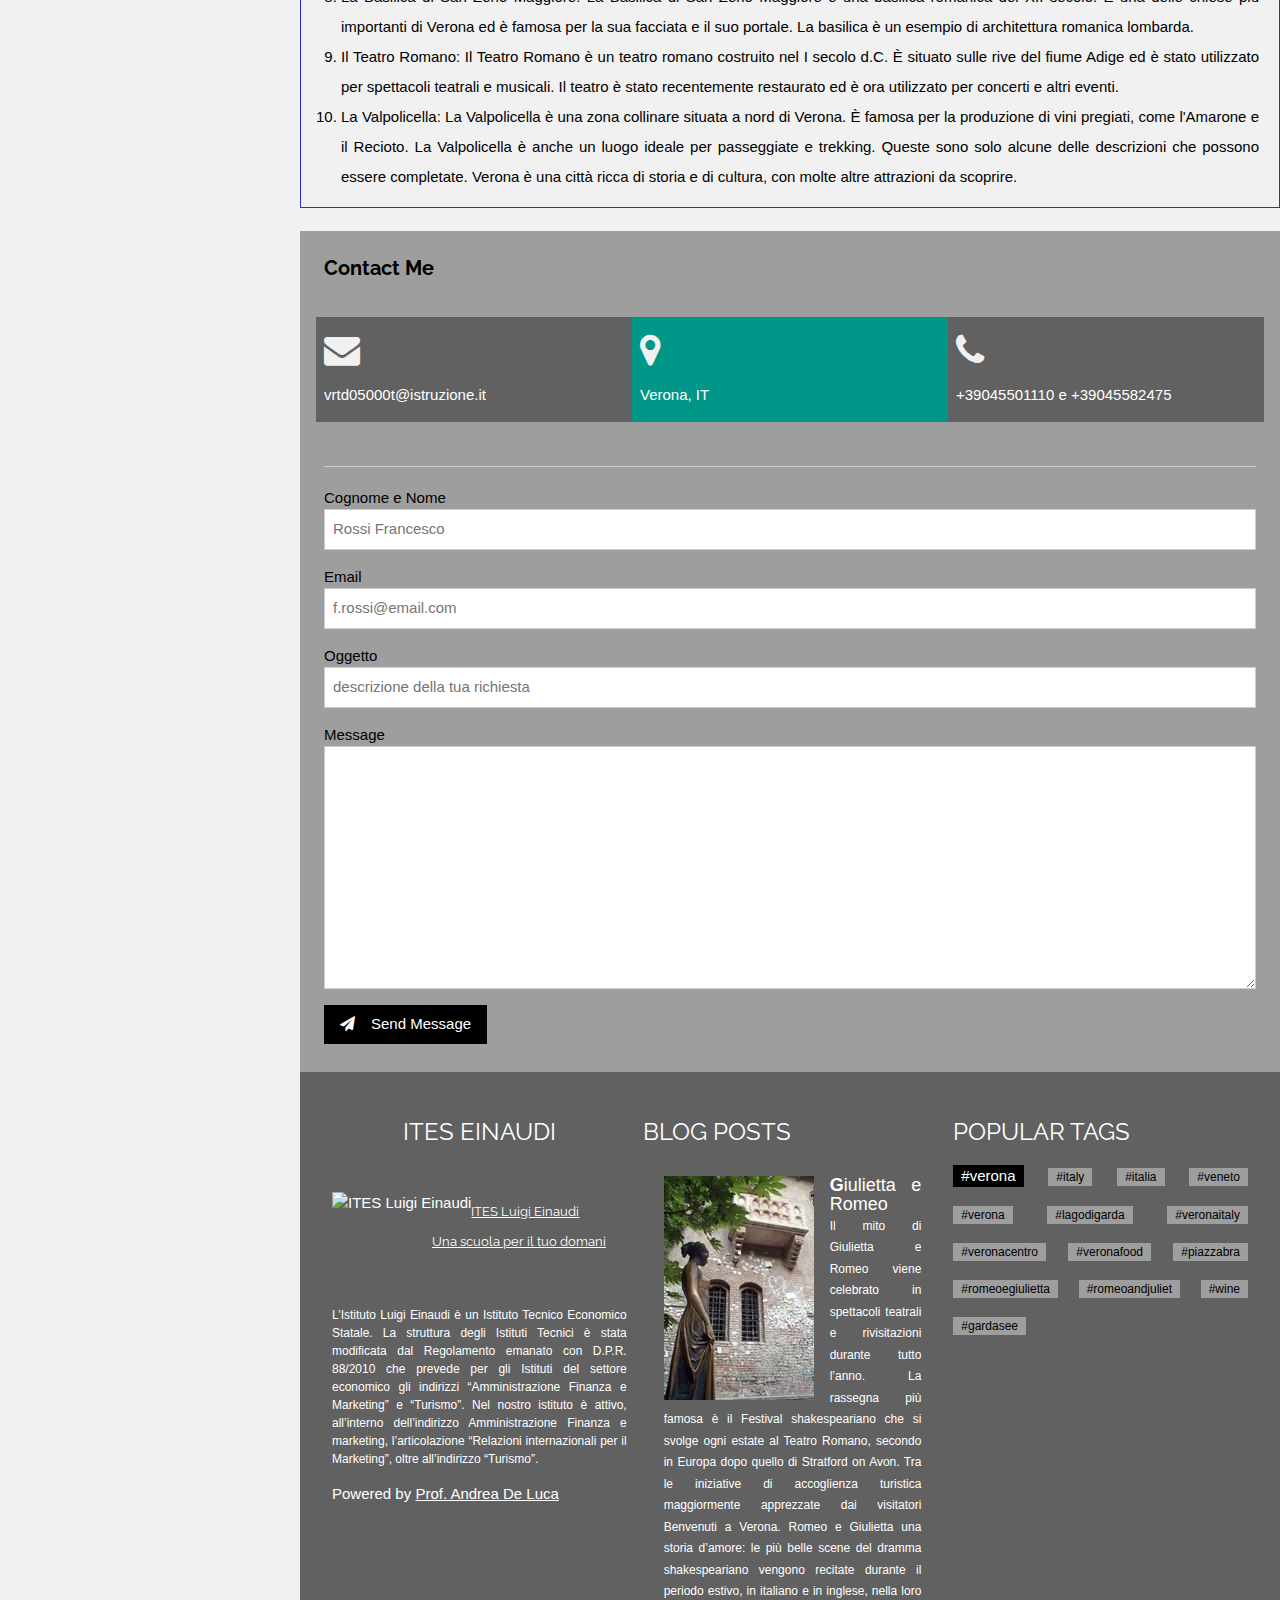
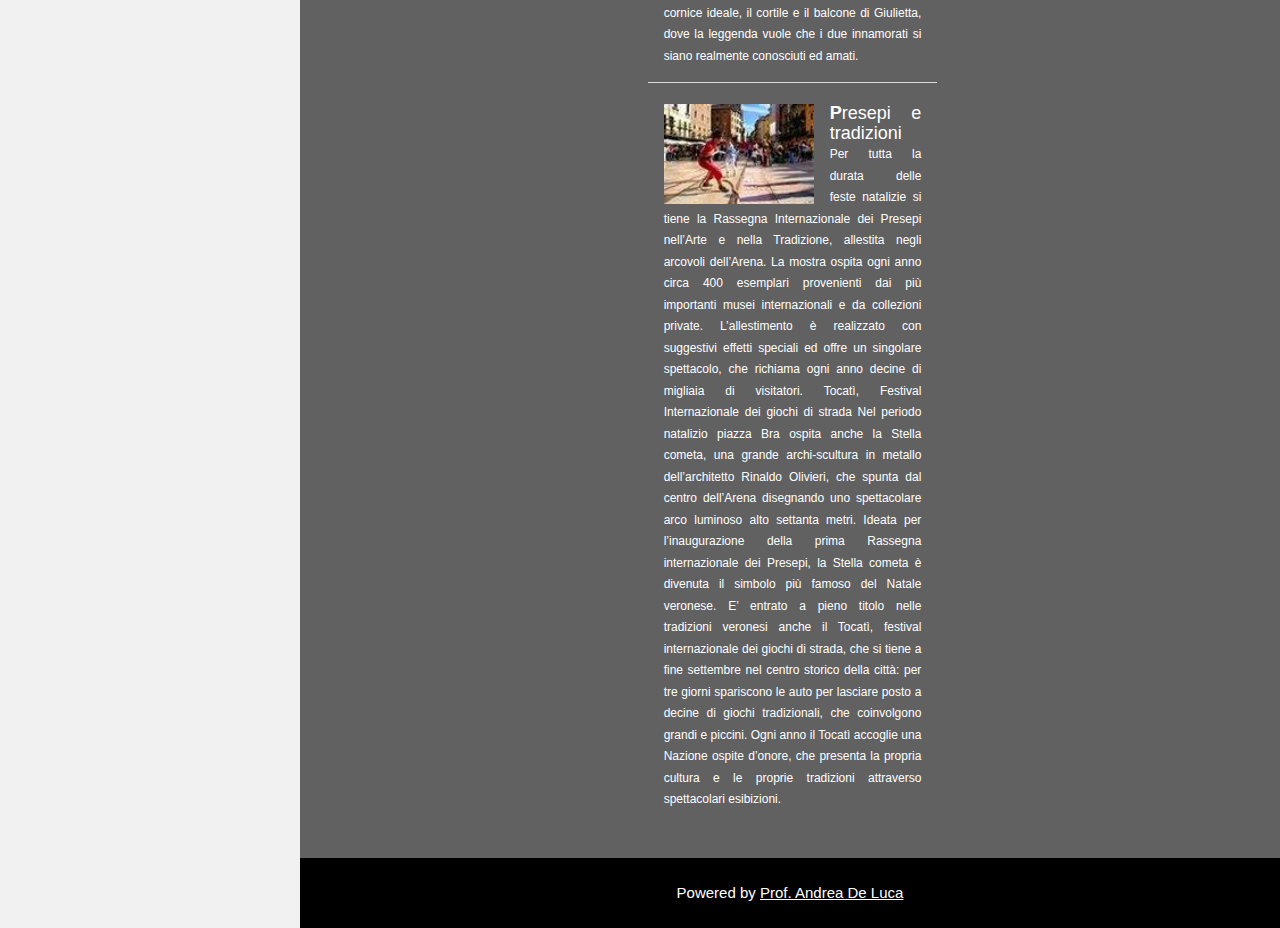
==== commit 42da8794: "Changes 28 marzo 2024" ====
--- a/index.html
+++ b/index.html
@@ -28,7 +28,9 @@
             </a>
             <img src="images/StemmaMontecchi.png" style="width:35%;" class="w3-round"><img
                 src="images/StemmaCapuleti.png" style="width:35%;" class="w3-round"><img
-                src="images/StemmaAlighieri.png" style="width:25%;" class="w3-round"><br><br>
+                src="images/StemmaAlighieri.png" style="width:25%;" class="w3-round"><a href="HomeEn.html"><img
+                    src="images/FlagEN.jpg" style="width:25%; margin: 5%;" class="w3-round"></a><a href="index.html"><img
+                    src="images/FlagIT.png" style="width:25%; margin: 5%;" class="w3-round"></a><br><br>
             <h4><b id="Verona-nei-secoli">VERONA NEI SECOLI</b></h4>
             <h4><b>Presenza di <em>Dante</em> e <em>Shakespeare</em> a Verona</b></h4>
         </div>
@@ -106,7 +108,7 @@
                 <p class="audio-title"><span>Romeo e Giulietta - Atto I</span></p>
                 <img src="images/romeo_e_giulietta.jpg">
                 <audio controls="controls">
-                    <source src="audio/videoplayback.m4a" type="audio/mp3">
+                    <source src="audio/Romeo e Giulietta Atto I.mp3" type="audio/mp3">
                 </audio>
             </div>
 
--- a/css/styles.css
+++ b/css/styles.css
@@ -138,27 +138,27 @@
 }
 
 .title-word-1 {
-    --color-1: #DF8453;
-    --color-2: #3D8DAE;
-    --color-3: #E4A9A8;
+    --color-1: #646508;
+    --color-2: #0f20d3;
+    --color-3: #d2120f;
 }
 
 .title-word-2 {
-    --color-1: #DBAD4A;
-    --color-2: #ACCFCB;
+    --color-1: #d2120f;
+    --color-2: #c7d63d;
     --color-3: #17494D;
 }
 
 .title-word-3 {
-    --color-1: #ACCFCB;
-    --color-2: #E4A9A8;
-    --color-3: #ACCFCB;
+    --color-1: #adc526;
+    --color-2: #e96b69;
+    --color-3: #065a91;
 }
 
 .title-word-4 {
-    --color-1: #3D8DAE;
-    --color-2: #DF8453;
-    --color-3: #E4A9A8;
+    --color-1: #0f20d3;
+    --color-2: #646508;
+    --color-3: #adc526;
 }
 
 @keyframes color-animation {
